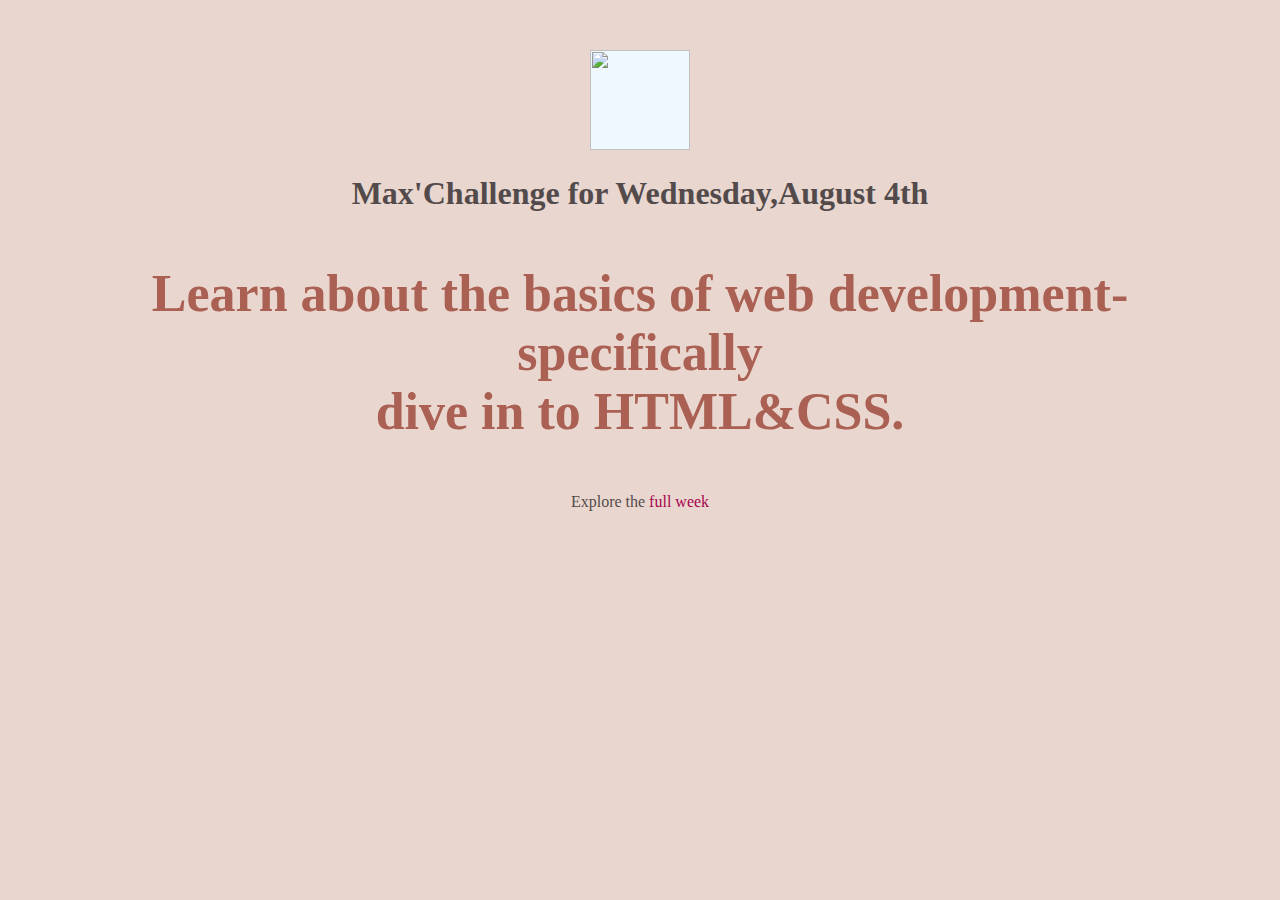
==== index.html @ 3c5267ef "finish!" ====
<!DOCTYPE html>
<html lang="en">

<head>
    <meta charset="UTF-8">
    <meta http-equiv="X-UA-Compatible" content="IE=edge">
    <meta name="viewport" content="width=device-width, initial-scale=1.0">
    <link rel="preconnect" href="https://fonts.googleapis.com">
    <link rel="preconnect" href="https://fonts.gstatic.com" crossorigin>
    <link href="https://fonts.googleapis.com/css2?family=Fira+Sans&family=Oswald&display=swap" rel="stylesheet">
    <link rel="stylesheet" href="./style/shared.css">
    <link rel="stylesheet" href="./style/daily-challenge.css">
    <title>My Daily Challenge</title>
</head>

<body>
    <img src="" alt="">
    <h1>Max'Challenge for Wednesday,August 4th</h1>
    <p class="today-challenge">Learn about the basics of web development-specifically<br>dive in to HTML&CSS.</p>
    <p>Explore the <a href="full-week.html">full week</a></p>
</body>

</html>
---- style/shared.css ----
body{
    background-color: rgb(233, 215, 207);
    color: rgb(83, 75, 75);
    text-align: center;
    margin: 50px;
}
h1{
    font-family: "Fira" sans-serif;
}
p{
    font-family: "Oswald" sans-serif;
}
img{
    width: 100px;
    height: 100px;
    background-color: aliceblue;
}
a{
    text-decoration: none;
    color: rgb(167, 1, 78);
}
a:hover{
    text-decoration: underline dashed rgb(167, 1, 78);
}
---- style/daily-challenge.css ----
.today-challenge{
    font-family: "fira" sans-serif;
    color: rgb(170, 96, 83);
    font-size: 52px;
    font-weight: bolder;
}
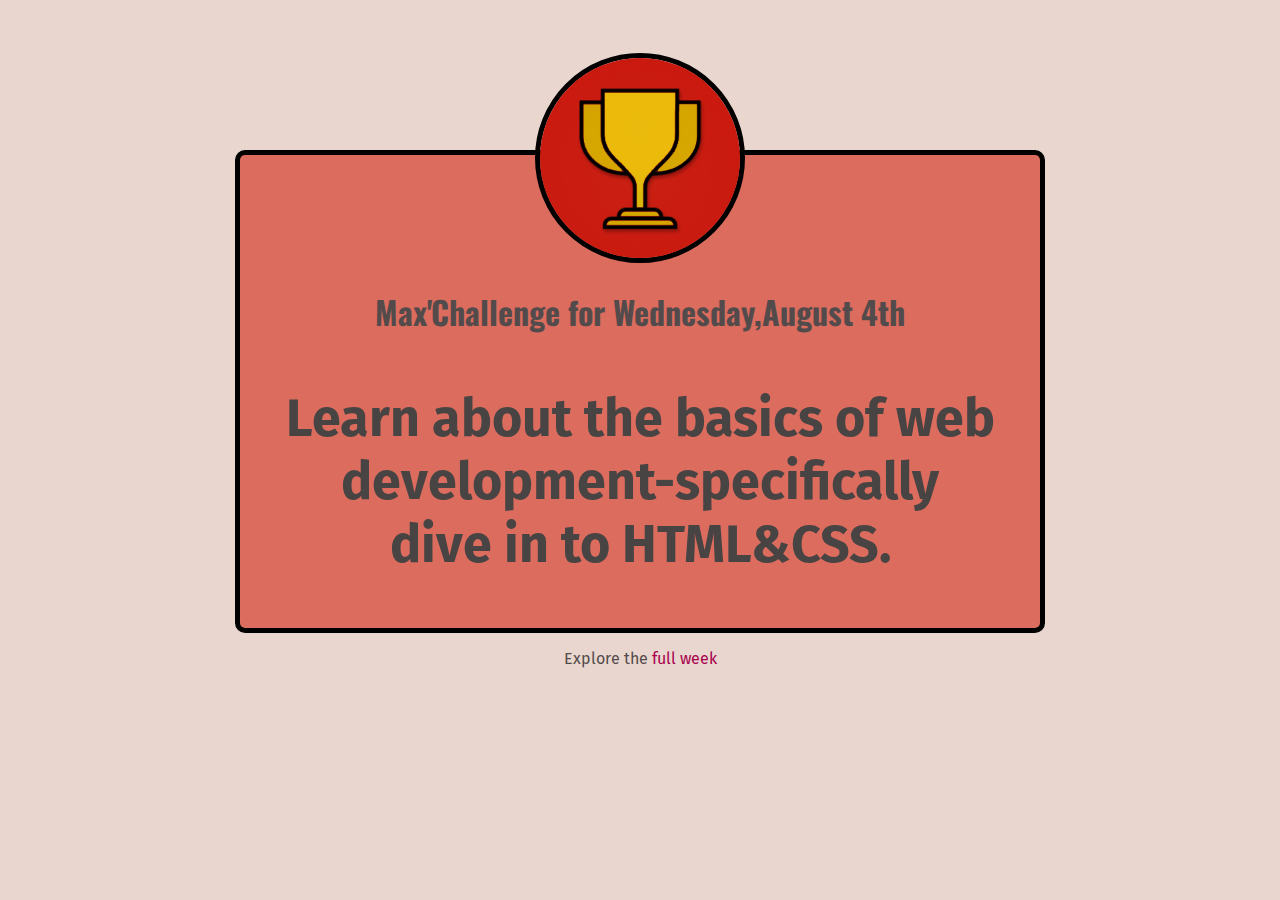
==== commit 07ba545e: "finish!" ====
--- a/index.html
+++ b/index.html
@@ -8,16 +8,24 @@
     <link rel="preconnect" href="https://fonts.googleapis.com">
     <link rel="preconnect" href="https://fonts.gstatic.com" crossorigin>
     <link href="https://fonts.googleapis.com/css2?family=Fira+Sans&family=Oswald&display=swap" rel="stylesheet">
+    <link rel="stylesheet" href="./style/daily-challenge.css">
     <link rel="stylesheet" href="./style/shared.css">
-    <link rel="stylesheet" href="./style/daily-challenge.css">
     <title>My Daily Challenge</title>
 </head>
 
 <body>
-    <img src="" alt="">
-    <h1>Max'Challenge for Wednesday,August 4th</h1>
-    <p class="today-challenge">Learn about the basics of web development-specifically<br>dive in to HTML&CSS.</p>
-    <p>Explore the <a href="full-week.html">full week</a></p>
+    <main>
+        <div class="box">
+            <img src="./images/challenges-trophy.jpg" alt="">
+            <h1>Max'Challenge for Wednesday,August 4th</h1>
+            <p class="today-challenge">Learn about the basics of web development-specifically<br>dive in to HTML&CSS.
+            </p>
+        </div>
+    </main>
+    <footer>
+        <p>Explore the <a href="full-week.html">full week</a></p>
+    </footer>
+
 </body>
 
 </html>--- a/style/daily-challenge.css
+++ b/style/daily-challenge.css
@@ -1,6 +1,9 @@
 .today-challenge{
-    font-family: "fira" sans-serif;
-    color: rgb(170, 96, 83);
+    font-family: 'Fira Sans', sans-serif;
+    color: rgb(71, 68, 67);
     font-size: 52px;
-    font-weight: bolder;
+    font-weight:bold;
+}
+img{
+    margin-top: -102.5px;
 }--- a/style/shared.css
+++ b/style/shared.css
@@ -1,24 +1,43 @@
-body{
+body {
     background-color: rgb(233, 215, 207);
     color: rgb(83, 75, 75);
     text-align: center;
-    margin: 50px;
+    margin: 150px;
 }
-h1{
-    font-family: "Fira" sans-serif;
+
+.box {
+    border: 5px solid black;
+    width: 800px;
+    margin: 0px auto;
+    border-radius: 10px;
+    background-color: rgb(219, 108, 94);
 }
-p{
-    font-family: "Oswald" sans-serif;
+
+h1 {
+    font-family: 'Oswald', sans-serif;
 }
-img{
-    width: 100px;
-    height: 100px;
-    background-color: aliceblue;
+
+p {
+    font-family: 'Fira Sans', sans-serif;
 }
-a{
+
+img {
+    border-radius: 50%;
+    width: 200px;
+    border: 5px solid black;
+}
+
+a {
     text-decoration: none;
     color: rgb(167, 1, 78);
 }
-a:hover{
+
+a:hover {
     text-decoration: underline dashed rgb(167, 1, 78);
+}
+
+ul {
+    margin: 0;
+    padding: 0;
+    list-style: none;
 }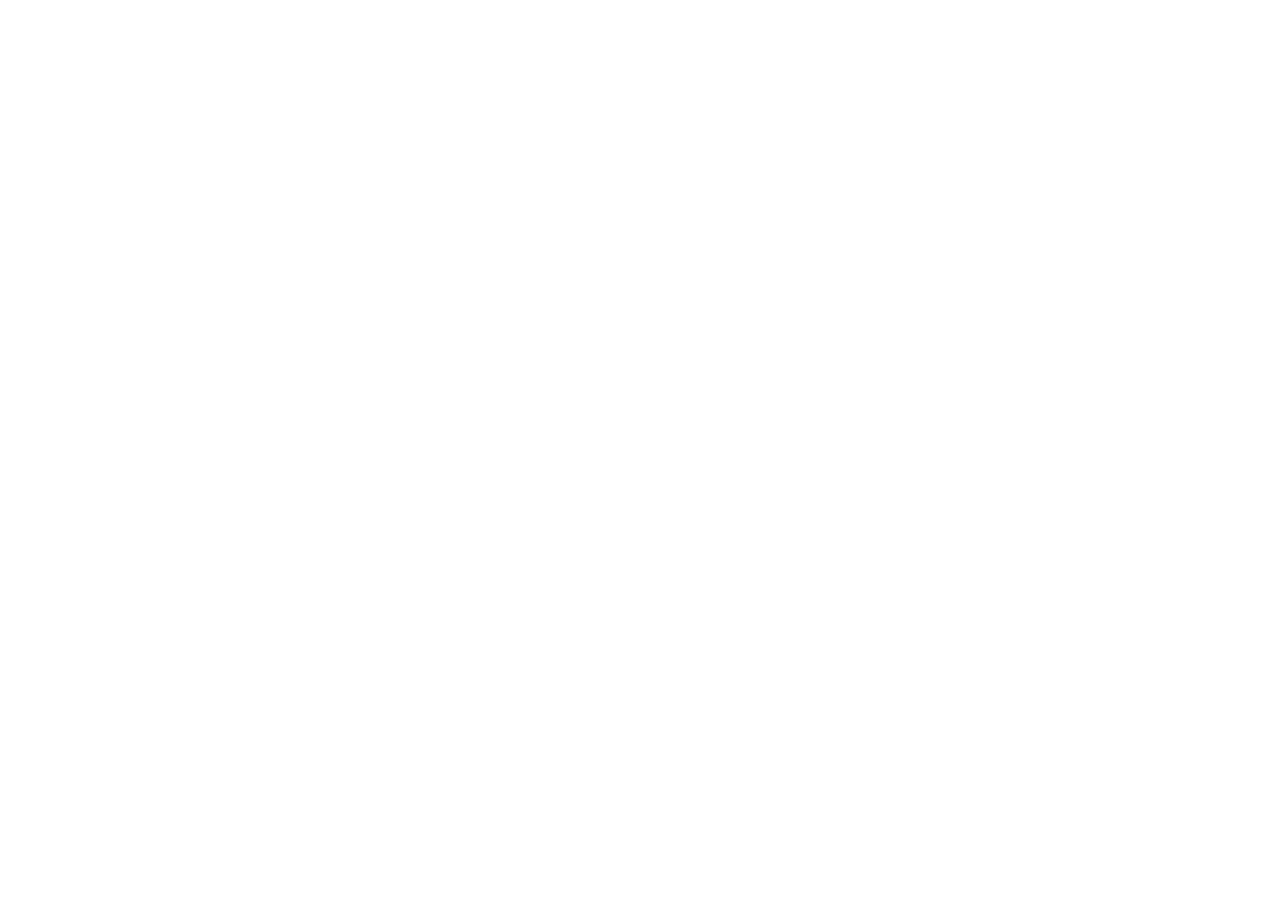
==== commit 8f10700c: "init" ====
--- a/index.html
+++ b/index.html
@@ -1,31 +1,12 @@
 <!DOCTYPE html>
 <html lang="en">
-
 <head>
     <meta charset="UTF-8">
     <meta http-equiv="X-UA-Compatible" content="IE=edge">
     <meta name="viewport" content="width=device-width, initial-scale=1.0">
-    <link rel="preconnect" href="https://fonts.googleapis.com">
-    <link rel="preconnect" href="https://fonts.gstatic.com" crossorigin>
-    <link href="https://fonts.googleapis.com/css2?family=Fira+Sans&family=Oswald&display=swap" rel="stylesheet">
-    <link rel="stylesheet" href="./style/daily-challenge.css">
-    <link rel="stylesheet" href="./style/shared.css">
-    <title>My Daily Challenge</title>
+    <title>Document</title>
 </head>
-
 <body>
-    <main>
-        <div class="box">
-            <img src="./images/challenges-trophy.jpg" alt="">
-            <h1>Max'Challenge for Wednesday,August 4th</h1>
-            <p class="today-challenge">Learn about the basics of web development-specifically<br>dive in to HTML&CSS.
-            </p>
-        </div>
-    </main>
-    <footer>
-        <p>Explore the <a href="full-week.html">full week</a></p>
-    </footer>
-
+    
 </body>
-
 </html>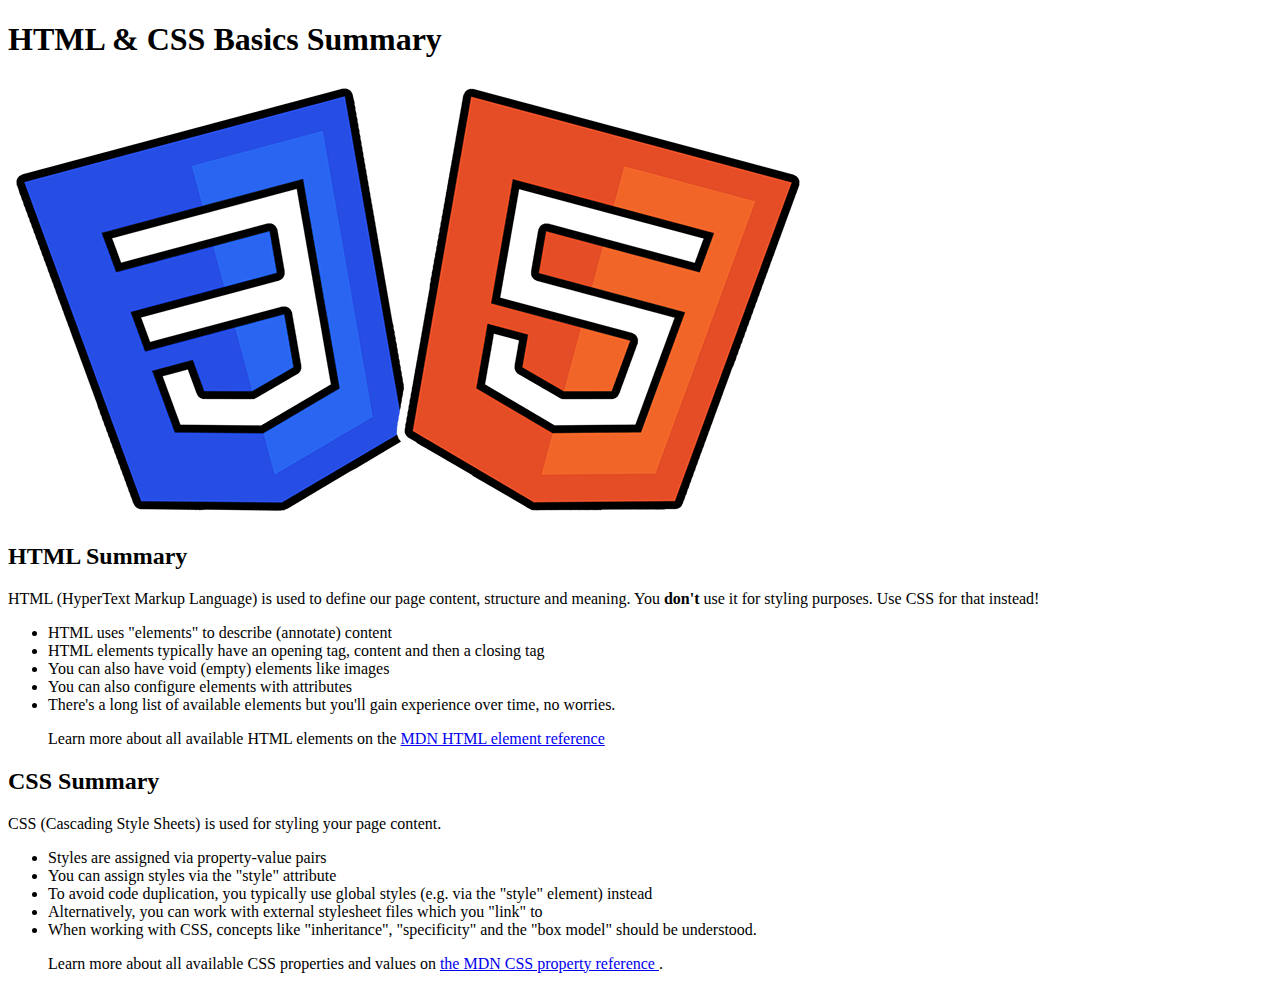
==== commit 69912cd2: "finish!" ====
--- a/index.html
+++ b/index.html
@@ -1,12 +1,51 @@
 <!DOCTYPE html>
 <html lang="en">
+
 <head>
     <meta charset="UTF-8">
     <meta http-equiv="X-UA-Compatible" content="IE=edge">
     <meta name="viewport" content="width=device-width, initial-scale=1.0">
+    <link rel="preconnect" href="https://fonts.googleapis.com">
+    <link rel="preconnect" href="https://fonts.gstatic.com" crossorigin>
+    <link href="https://fonts.googleapis.com/css2?family=Roboto:ital@1&display=swap" rel="stylesheet">
+    <link rel="stylesheet" href="styles/shade.css">
+    <link rel="stylesheet" href="styles/home.css">
+    <link rel="icon" href="/images/favicon.ico" type="image/x-icon">
+    
     <title>Document</title>
 </head>
+
 <body>
-    
+    <header>
+        <h1>HTML & CSS Basics Summary</h1>
+        <img src="images/html-css.png" alt="html-css's log">
+    </header>
+    <main>
+        <h2>HTML Summary</h2>
+        <p>HTML (HyperText Markup Language) is used to define our page content, structure and meaning. You<strong> don't</strong> use it
+            for styling purposes. Use CSS for that instead!</p>
+        <ul>
+            <li class="highlight">HTML uses "elements" to describe (annotate) content</li>
+            <li>HTML elements typically have an opening tag, content and then a closing tag</li>
+            <li class="highlight">You can also have void (empty) elements like images</li>
+            <li class="highlight">You can also configure elements with attributes</li>
+            <li>There's a long list of available elements but you'll gain experience over time, no worries.</li>
+            <p>Learn more about all available HTML elements on the <a href="#">MDN HTML element reference </a></p>
+        </ul>
+        <h2>CSS Summary</h2>
+        <p>CSS (Cascading Style Sheets) is used for styling your page content.</p>
+        <ul>
+            <li>Styles are assigned via property-value pairs</li>
+            <li>You can assign styles via the "style" attribute</li>
+            <li class="highlight">To avoid code duplication, you typically use global styles (e.g. via the "style"
+                element) instead</li>
+            <li>Alternatively, you can work with external stylesheet files which you "link" to</li>
+            <li class="highlight">When working with CSS, concepts like "inheritance", "specificity" and the "box model"
+                should be understood.</li>
+            <p>Learn more about all available CSS properties and values on <a href="#">the MDN CSS property reference
+                </a>.</p>
+        </ul>
+    </main>
 </body>
+
 </html>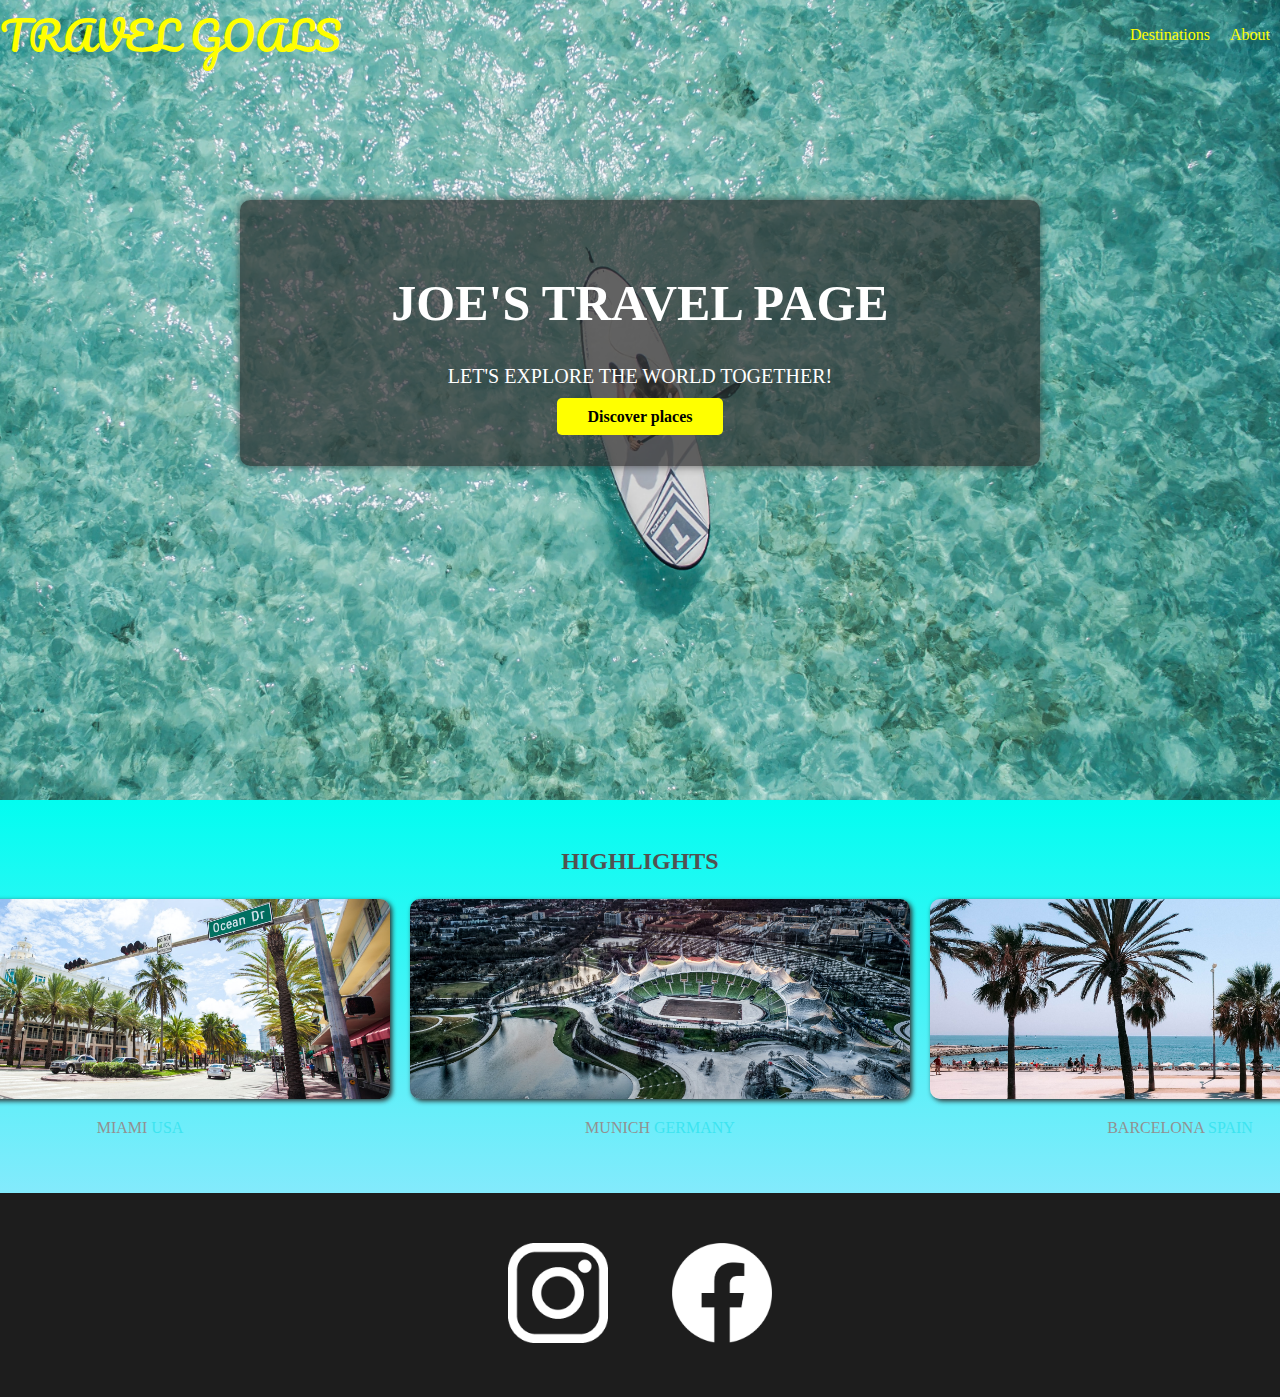
==== commit bd091ab4: "finish" ====
--- a/index.html
+++ b/index.html
@@ -7,45 +7,61 @@
     <meta name="viewport" content="width=device-width, initial-scale=1.0">
     <link rel="preconnect" href="https://fonts.googleapis.com">
     <link rel="preconnect" href="https://fonts.gstatic.com" crossorigin>
-    <link href="https://fonts.googleapis.com/css2?family=Roboto:ital@1&display=swap" rel="stylesheet">
-    <link rel="stylesheet" href="styles/shade.css">
-    <link rel="stylesheet" href="styles/home.css">
-    <link rel="icon" href="/images/favicon.ico" type="image/x-icon">
-    
-    <title>Document</title>
+    <link href="https://fonts.googleapis.com/css2?family=Pacifico&display=swap" rel="stylesheet">
+    <link rel="stylesheet" href="/styles/shared.css">
+    <link rel="stylesheet" href="/styles/home.css">
+    <title>TRAVEL GOALS</title>
 </head>
 
 <body>
     <header>
-        <h1>HTML & CSS Basics Summary</h1>
-        <img src="images/html-css.png" alt="html-css's log">
+        <div id="page-log">
+            <a class="log" href="/index.html">TRAVEL GOALS</a>
+        </div>
+        <nav>
+            <ul>
+                <li>
+                    <a href="/place.html">Destinations</a>
+                </li>
+                <li>
+                    <a href="#">About</a>
+                </li>
+            </ul>
+        </nav>
     </header>
     <main>
-        <h2>HTML Summary</h2>
-        <p>HTML (HyperText Markup Language) is used to define our page content, structure and meaning. You<strong> don't</strong> use it
-            for styling purposes. Use CSS for that instead!</p>
-        <ul>
-            <li class="highlight">HTML uses "elements" to describe (annotate) content</li>
-            <li>HTML elements typically have an opening tag, content and then a closing tag</li>
-            <li class="highlight">You can also have void (empty) elements like images</li>
-            <li class="highlight">You can also configure elements with attributes</li>
-            <li>There's a long list of available elements but you'll gain experience over time, no worries.</li>
-            <p>Learn more about all available HTML elements on the <a href="#">MDN HTML element reference </a></p>
-        </ul>
-        <h2>CSS Summary</h2>
-        <p>CSS (Cascading Style Sheets) is used for styling your page content.</p>
-        <ul>
-            <li>Styles are assigned via property-value pairs</li>
-            <li>You can assign styles via the "style" attribute</li>
-            <li class="highlight">To avoid code duplication, you typically use global styles (e.g. via the "style"
-                element) instead</li>
-            <li>Alternatively, you can work with external stylesheet files which you "link" to</li>
-            <li class="highlight">When working with CSS, concepts like "inheritance", "specificity" and the "box model"
-                should be understood.</li>
-            <p>Learn more about all available CSS properties and values on <a href="#">the MDN CSS property reference
-                </a>.</p>
-        </ul>
+        <section id="hero">
+            <div id="hero-content">
+                <h1>JOE'S TRAVEL PAGE</h1>
+                <p>LET'S EXPLORE THE WORLD TOGETHER!</p>
+                <a href="">Discover places</a>
+            </div>
+        </section>
+        <section id="high-light">
+            <h2>HIGHLIGHTS</h2>
+            <div id="highlight-content">
+                <ul>
+                    <li>
+                            <img src="/images/places/miami.jpg" alt="miami's image">
+                            <p class="gray-goal">MIAMI <span class="green-goal">USA</span></p>
+                    </li>
+                    <li>
+                        <img src="/images/places/munich.jpg" alt="munich's image">
+                        <p class="gray-goal">MUNICH <span class="green-goal">GERMANY</span></p>
+                    </li>
+                    <li>
+                        <img src="/images/places/barcelona.jpg" alt="barcelona's image">
+                        <p class="gray-goal">BARCELONA <span class="green-goal">SPAIN</span></p>
+                    </li>
+                </ul>
+            </div>
+
+        </section>
     </main>
+    <footer>
+        <a href="" class="footer-icon"><img src="/images/icons/insta.png" alt="go to insgram"></a>
+        <a href="" class="footer-icon"><img src="/images/icons/facebook.png" alt="go to facebook"></a>
+    </footer>
 </body>
 
 </html>--- a/styles/shared.css
+++ b/styles/shared.css
@@ -0,0 +1,51 @@
+body {
+    padding: 0;
+    margin: 0;
+    text-align: center;
+}
+
+header {
+    position: absolute;
+    top: 0;
+    left: 0;
+    display: flex;
+    width: 100%;
+    justify-content: space-between;
+    align-items: center;
+}
+
+#page-log {
+    font-size: 40px;
+    font-family: 'Pacifico', cursive;
+}
+
+#page-log a {
+    color: yellow;
+    text-decoration: none;
+}
+
+nav ul {
+    list-style: none;
+    display: flex;
+}
+
+nav a {
+    text-decoration: none;
+    color: yellow;
+    padding: 0 10px;
+}
+
+footer {
+    background-color: rgb(29, 29, 29);
+    text-align: center;
+    padding: 50px;
+}
+
+.footer-icon {
+    display: inline-block;
+    margin: 0 30px 0;
+}
+
+.footer-icon>img {
+    width: 100px;
+}--- a/styles/home.css
+++ b/styles/home.css
@@ -0,0 +1,84 @@
+#hero {
+    height: 800px;
+    background: url(/images/places/ocean.jpg);
+    background-position: center;
+    background-size: cover;
+}
+
+#hero-content {
+    width: 800px;
+    text-align: center;
+    padding: 40px 0;
+    border-radius: 10px;
+    color: white;
+    margin: 0 auto;
+    position: relative;
+    top: 200px;
+    background-color: rgba(44, 44, 44, .7);
+    box-shadow: 0 0 10px rgba(44, 44, 44, .7);
+}
+
+#hero-content h1 {
+    font-size: 50px;
+}
+
+#hero-content p {
+    font-size: 20px;
+}
+
+#hero-content a {
+    color: black;
+    font-weight: 900;
+    padding: 10px 30px;
+    background-color: yellow;
+    border-radius: 5px;
+    text-decoration: none;
+}
+
+#hero-content a:hover {
+    background-color: rgba(252, 252, 0, 0.685);
+}
+
+h2 {
+    color: rgb(82, 81, 81);
+}
+
+#high-light {
+    padding: 24px;
+    background: linear-gradient(to bottom, rgb(2, 253, 241), rgb(131, 234, 252));
+}
+
+#high-light h2 {
+    margin: 24px 0;
+    text-align: center;
+    text-transform: uppercase;
+}
+
+#highlight-content ul{
+    display: flex;
+    justify-content: center;
+    list-style: none;
+}
+
+#highlight-content li {
+    margin: 0 10px;
+}
+
+#highlight-content img {
+    width: 500px;
+    height: 200px;
+    object-fit: cover;
+    /* 剪裁并铺满整个元素 */
+    object-position: center;
+    /* 居中显示图片 */
+    box-shadow: 2px 2px 5px rgb(44, 44, 44);
+    border-radius: 10px;
+}
+
+.gray-goal {
+    color: rgb(145, 145, 145);
+}
+
+.green-goal {
+    color: rgb(61, 228, 240);
+}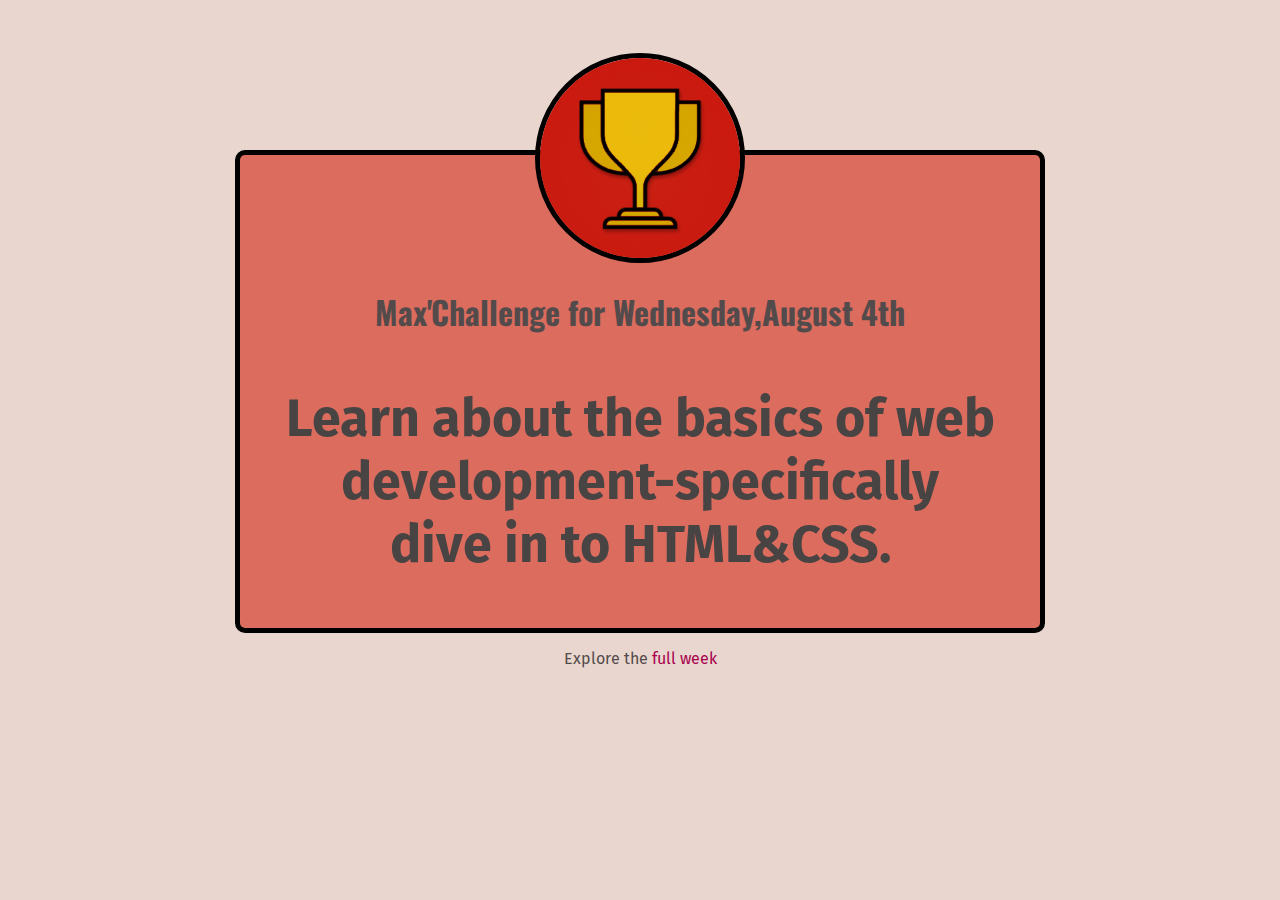
==== commit 5d9a93d2: "Merge pull request #1 from linyouhang/03-html-css-deep-dive" ====
--- a/index.html
+++ b/index.html
@@ -7,61 +7,25 @@
     <meta name="viewport" content="width=device-width, initial-scale=1.0">
     <link rel="preconnect" href="https://fonts.googleapis.com">
     <link rel="preconnect" href="https://fonts.gstatic.com" crossorigin>
-    <link href="https://fonts.googleapis.com/css2?family=Pacifico&display=swap" rel="stylesheet">
-    <link rel="stylesheet" href="/styles/shared.css">
-    <link rel="stylesheet" href="/styles/home.css">
-    <title>TRAVEL GOALS</title>
+    <link href="https://fonts.googleapis.com/css2?family=Fira+Sans&family=Oswald&display=swap" rel="stylesheet">
+    <link rel="stylesheet" href="./style/daily-challenge.css">
+    <link rel="stylesheet" href="./style/shared.css">
+    <title>My Daily Challenge</title>
 </head>
 
 <body>
-    <header>
-        <div id="page-log">
-            <a class="log" href="/index.html">TRAVEL GOALS</a>
+    <main>
+        <div class="box">
+            <img src="./images/challenges-trophy.jpg" alt="">
+            <h1>Max'Challenge for Wednesday,August 4th</h1>
+            <p class="today-challenge">Learn about the basics of web development-specifically<br>dive in to HTML&CSS.
+            </p>
         </div>
-        <nav>
-            <ul>
-                <li>
-                    <a href="/place.html">Destinations</a>
-                </li>
-                <li>
-                    <a href="#">About</a>
-                </li>
-            </ul>
-        </nav>
-    </header>
-    <main>
-        <section id="hero">
-            <div id="hero-content">
-                <h1>JOE'S TRAVEL PAGE</h1>
-                <p>LET'S EXPLORE THE WORLD TOGETHER!</p>
-                <a href="">Discover places</a>
-            </div>
-        </section>
-        <section id="high-light">
-            <h2>HIGHLIGHTS</h2>
-            <div id="highlight-content">
-                <ul>
-                    <li>
-                            <img src="/images/places/miami.jpg" alt="miami's image">
-                            <p class="gray-goal">MIAMI <span class="green-goal">USA</span></p>
-                    </li>
-                    <li>
-                        <img src="/images/places/munich.jpg" alt="munich's image">
-                        <p class="gray-goal">MUNICH <span class="green-goal">GERMANY</span></p>
-                    </li>
-                    <li>
-                        <img src="/images/places/barcelona.jpg" alt="barcelona's image">
-                        <p class="gray-goal">BARCELONA <span class="green-goal">SPAIN</span></p>
-                    </li>
-                </ul>
-            </div>
-
-        </section>
     </main>
     <footer>
-        <a href="" class="footer-icon"><img src="/images/icons/insta.png" alt="go to insgram"></a>
-        <a href="" class="footer-icon"><img src="/images/icons/facebook.png" alt="go to facebook"></a>
+        <p>Explore the <a href="full-week.html">full week</a></p>
     </footer>
+
 </body>
 
 </html>--- a/style/daily-challenge.css
+++ b/style/daily-challenge.css
@@ -0,0 +1,9 @@
+.today-challenge{
+    font-family: 'Fira Sans', sans-serif;
+    color: rgb(71, 68, 67);
+    font-size: 52px;
+    font-weight:bold;
+}
+img{
+    margin-top: -102.5px;
+}--- a/style/shared.css
+++ b/style/shared.css
@@ -0,0 +1,43 @@
+body {
+    background-color: rgb(233, 215, 207);
+    color: rgb(83, 75, 75);
+    text-align: center;
+    margin: 150px;
+}
+
+.box {
+    border: 5px solid black;
+    width: 800px;
+    margin: 0px auto;
+    border-radius: 10px;
+    background-color: rgb(219, 108, 94);
+}
+
+h1 {
+    font-family: 'Oswald', sans-serif;
+}
+
+p {
+    font-family: 'Fira Sans', sans-serif;
+}
+
+img {
+    border-radius: 50%;
+    width: 200px;
+    border: 5px solid black;
+}
+
+a {
+    text-decoration: none;
+    color: rgb(167, 1, 78);
+}
+
+a:hover {
+    text-decoration: underline dashed rgb(167, 1, 78);
+}
+
+ul {
+    margin: 0;
+    padding: 0;
+    list-style: none;
+}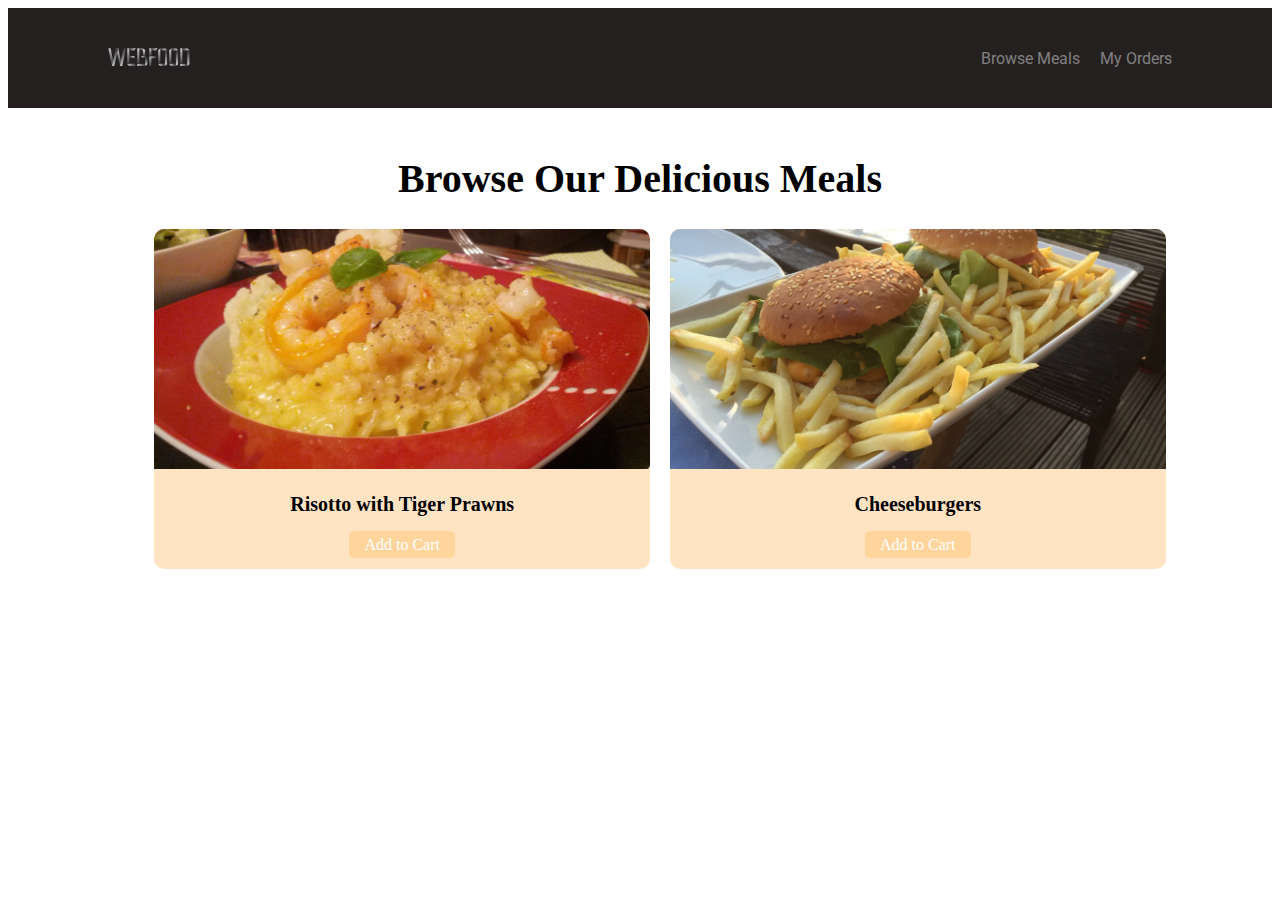
==== commit 3ac57fde: "finish" ====
--- a/index.html
+++ b/index.html
@@ -7,25 +7,60 @@
     <meta name="viewport" content="width=device-width, initial-scale=1.0">
     <link rel="preconnect" href="https://fonts.googleapis.com">
     <link rel="preconnect" href="https://fonts.gstatic.com" crossorigin>
-    <link href="https://fonts.googleapis.com/css2?family=Fira+Sans&family=Oswald&display=swap" rel="stylesheet">
-    <link rel="stylesheet" href="./style/daily-challenge.css">
-    <link rel="stylesheet" href="./style/shared.css">
-    <title>My Daily Challenge</title>
+    <link href="https://fonts.googleapis.com/css2?family=Foldit&family=Roboto&display=swap" rel="stylesheet">
+    <link rel="stylesheet"
+        href="https://fonts.googleapis.com/css2?family=Material+Symbols+Outlined:opsz,wght,FILL,GRAD@48,400,0,0" />
+    <link rel="stylesheet" href="/style.css">
+    <title>WebFood</title>
 </head>
 
 <body>
+    <header>
+        <div id="pagelog">
+            <a href="">WEBFOOD</a>
+        </div>
+        <nav>
+            <ul>
+                <li><a href="">Browse Meals</a></li>
+                <li><a href="">My Orders</a></li>
+            </ul>
+        </nav>
+        <a href="#side-draw" class="menu-btn">
+            <span class="material-symbols-outlined">
+                menu
+            </span>
+        </a>
+    </header>
+    <aside id="side-draw">
+        <a href="#" class="side-draw-menu-btn">
+            <span class="material-symbols-outlined">
+                menu
+            </span>
+        </a>
+        <nav>
+            <ul>
+                <li><a href="">Browse Meals </a></li>
+                <li><a href="">My Orders </a></li>
+            </ul>
+        </nav>
+    </aside>
     <main>
-        <div class="box">
-            <img src="./images/challenges-trophy.jpg" alt="">
-            <h1>Max'Challenge for Wednesday,August 4th</h1>
-            <p class="today-challenge">Learn about the basics of web development-specifically<br>dive in to HTML&CSS.
-            </p>
-        </div>
+        <section id="banner">
+            <h1>Browse Our Delicious Meals</h1>
+            <ul id="food-description">
+                <li class="foodcard">
+                    <img src="/images/risotto.jpg" alt="">
+                    <p>Risotto with Tiger Prawns</p>
+                    <a href="">Add to Cart</a>
+                </li>
+                <li class="foodcard">
+                    <img src="/images/cheeseburgers.jpg" alt="">
+                    <p>Cheeseburgers</p>
+                    <a href="">Add to Cart</a>
+                </li>
+            </ul>
+        </section>
     </main>
-    <footer>
-        <p>Explore the <a href="full-week.html">full week</a></p>
-    </footer>
-
 </body>
 
 </html>--- a/style.css
+++ b/style.css
@@ -0,0 +1,106 @@
+header{
+    position: static;
+    height: 100px;
+    background-color: rgb(37, 32, 32);
+    display: flex;
+    justify-content: space-between;
+    align-items: center;
+    padding: 0 100px;
+}
+.menu-btn{
+    display: none;
+}
+#pagelog a{
+    text-decoration: none;
+    font-family: 'Foldit', cursive;
+    font-size: 25px;
+}
+nav ul{
+    list-style: none;
+    display: flex;
+    font-family: 'Roboto', sans-serif;
+}
+nav a{
+    text-decoration: none;
+    color: gray;
+    margin-left: 20px;
+}
+#side-draw{
+    display: none;
+    width: 100%;
+    height: 100%;
+    position: fixed;
+    top: 0;
+    left: 0;
+    background-color: rgb(41, 37, 37);
+}
+#side-draw:target{
+    display: block;
+}
+#side-draw .side-draw-menu-btn{
+    float: right;
+    color: gray;
+}
+#side-draw ul{
+    text-align: center;
+    display: flex;
+    flex-direction: column;
+    padding: 0;
+}
+#side-draw li{
+    padding: 20px;
+}
+#banner{
+    text-align: center;
+    padding-top: 20px;
+}
+#banner h1{
+    font-size: 40px;
+}
+#banner ul{
+    list-style: none;
+    display: grid;
+    width: 80%;
+    margin: 0 auto;
+    grid-template-columns: repeat(2, 1fr);
+    gap: 20px;
+}
+#banner li{
+    border-radius: 10px;
+    overflow: hidden;
+    background-color: bisque;
+    padding-bottom: 15px;
+}
+#banner li img{
+    object-fit: cover;
+    object-position: center;
+    height: 15rem;
+    width: 100%;
+}
+#banner li p {
+    font-size: 20px;
+    font-weight: bold;
+}
+#banner li a{
+    text-decoration: none;
+    color: white;
+    padding: 5px 15px;
+    background-color: rgb(255, 213, 157);
+    border-radius: 5px;
+}
+#banner li a:hover{
+    background-color: rgb(248, 191, 116);
+    
+}
+@media (max-width: 760px) {
+    .menu-btn{
+        display:inline-block;
+        color: gray;
+    }
+    header nav{
+        display: none;
+    }
+    #banner ul{
+        grid-template-columns: 1fr;
+    }
+}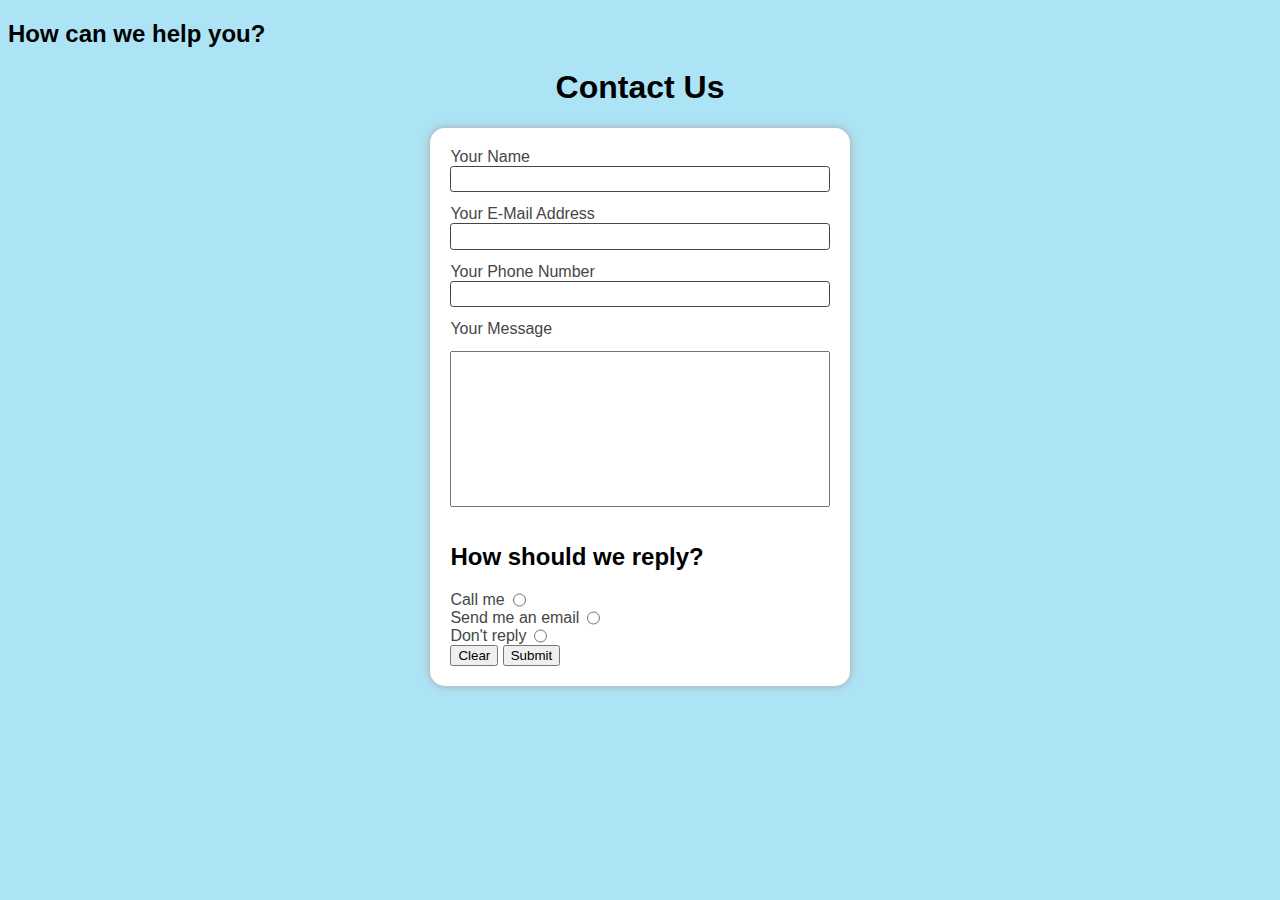
==== commit 17dc1cca: "finish" ====
--- a/index.html
+++ b/index.html
@@ -5,62 +5,55 @@
     <meta charset="UTF-8">
     <meta http-equiv="X-UA-Compatible" content="IE=edge">
     <meta name="viewport" content="width=device-width, initial-scale=1.0">
-    <link rel="preconnect" href="https://fonts.googleapis.com">
-    <link rel="preconnect" href="https://fonts.gstatic.com" crossorigin>
-    <link href="https://fonts.googleapis.com/css2?family=Foldit&family=Roboto&display=swap" rel="stylesheet">
-    <link rel="stylesheet"
-        href="https://fonts.googleapis.com/css2?family=Material+Symbols+Outlined:opsz,wght,FILL,GRAD@48,400,0,0" />
-    <link rel="stylesheet" href="/style.css">
-    <title>WebFood</title>
+    <link rel="stylesheet" href="styles.css">
+    <title>Forms</title>
 </head>
 
 <body>
-    <header>
-        <div id="pagelog">
-            <a href="">WEBFOOD</a>
-        </div>
-        <nav>
-            <ul>
-                <li><a href="">Browse Meals</a></li>
-                <li><a href="">My Orders</a></li>
-            </ul>
-        </nav>
-        <a href="#side-draw" class="menu-btn">
-            <span class="material-symbols-outlined">
-                menu
-            </span>
-        </a>
-    </header>
-    <aside id="side-draw">
-        <a href="#" class="side-draw-menu-btn">
-            <span class="material-symbols-outlined">
-                menu
-            </span>
-        </a>
-        <nav>
-            <ul>
-                <li><a href="">Browse Meals </a></li>
-                <li><a href="">My Orders </a></li>
-            </ul>
-        </nav>
-    </aside>
-    <main>
-        <section id="banner">
-            <h1>Browse Our Delicious Meals</h1>
-            <ul id="food-description">
-                <li class="foodcard">
-                    <img src="/images/risotto.jpg" alt="">
-                    <p>Risotto with Tiger Prawns</p>
-                    <a href="">Add to Cart</a>
-                </li>
-                <li class="foodcard">
-                    <img src="/images/cheeseburgers.jpg" alt="">
-                    <p>Cheeseburgers</p>
-                    <a href="">Add to Cart</a>
-                </li>
-            </ul>
-        </section>
-    </main>
+    <h2>How can we help you?</h2>
+    <div class="forms-container">
+        <h1>Contact Us</h1>
+        <form action="/" method="get">
+            <section>
+                <ul>
+                    <li>
+                        <label for="username">Your Name</label>
+                        <input type="text" id="username" name="user-name">
+                    </li>
+                    <li>
+                        <label for="E-Mail">Your E-Mail Address</label>
+                        <input type="email" id="E-Mail" name="E-Mail">
+                    </li>
+                    <li>
+                        <label for="Phone">Your Phone Number</label>
+                        <input type="text" id="Phone" name="Phone">
+                    </li>
+                </ul>
+            </section>
+            <label for="Message">Your Message</label>
+            <textarea name="Message" id="Message" cols="30" rows="10"></textarea>
+            <h2>How should we reply?</h2>
+            <section>
+                <ul class="radio-container">
+                    <li>
+                        <label for="phone">Call me</label>
+                        <input type="radio" id="phone" name="reply" value="phone">
+                    </li>
+                    <li>
+                        <label for="email" name="reply">Send me an email</label>
+                        <input type="radio" id="email" name="reply" value="email">
+                    </li>
+                    <li>
+                        <label for="noreply">Don't reply</label>
+                        <input type="radio" id="noreply" name="reply" value="noreply">
+                    </li>
+                </ul>
+            </section>
+
+            <button type="submit">Clear</button>
+            <button type="submit">Submit</button>
+        </form>
+    </div>
 </body>
 
 </html>--- a/styles.css
+++ b/styles.css
@@ -0,0 +1,64 @@
+html {
+    --font-1: 18px;
+    --font-2: 25px;
+    --color-primer-100: rgb(173, 228, 245);
+    --color-grey-0: white;
+    --color-grey-300: rgb(168, 168, 168);
+    --color-grey-700: rgb(70, 70, 70);
+}
+
+body {
+    background-color: var(--color-primer-100);
+    font-family: sans-serif;
+    box-sizing: border-box;
+}
+ul{
+    padding: 0;
+    margin: 0;
+}
+li{
+    list-style: none;
+    padding: 0;
+    margin: 0;
+}
+.forms-container {
+    text-align: center;
+}
+
+form {
+    text-align: left;
+    padding: 20px;
+    width: 30%;
+    margin: 0 auto;
+    background-color: var(--color-grey-0);
+    border-radius: 15px;
+    box-shadow: 0px 0px 10px var(--color-grey-300);
+}
+form label{
+    font: inherit;
+    color: var(--color-grey-700);
+}
+form input {
+    width: 100%;
+    padding: 0.3rem;
+    box-sizing: border-box;
+    border-radius: .2rem;
+    border: .05rem solid var(--color-grey-700);
+    margin: 0 0 .8rem 0;
+
+}
+form textarea{
+    width: 100%;
+    box-sizing: border-box;
+    margin: .8rem 0;
+    resize: none;
+}
+.radio-container li{
+    display: flex;
+    /* align-items: end; */
+}
+.radio-container input{
+    /* display: inline-block; */
+    margin: 0 0 0 .5rem;
+    width: auto;
+}